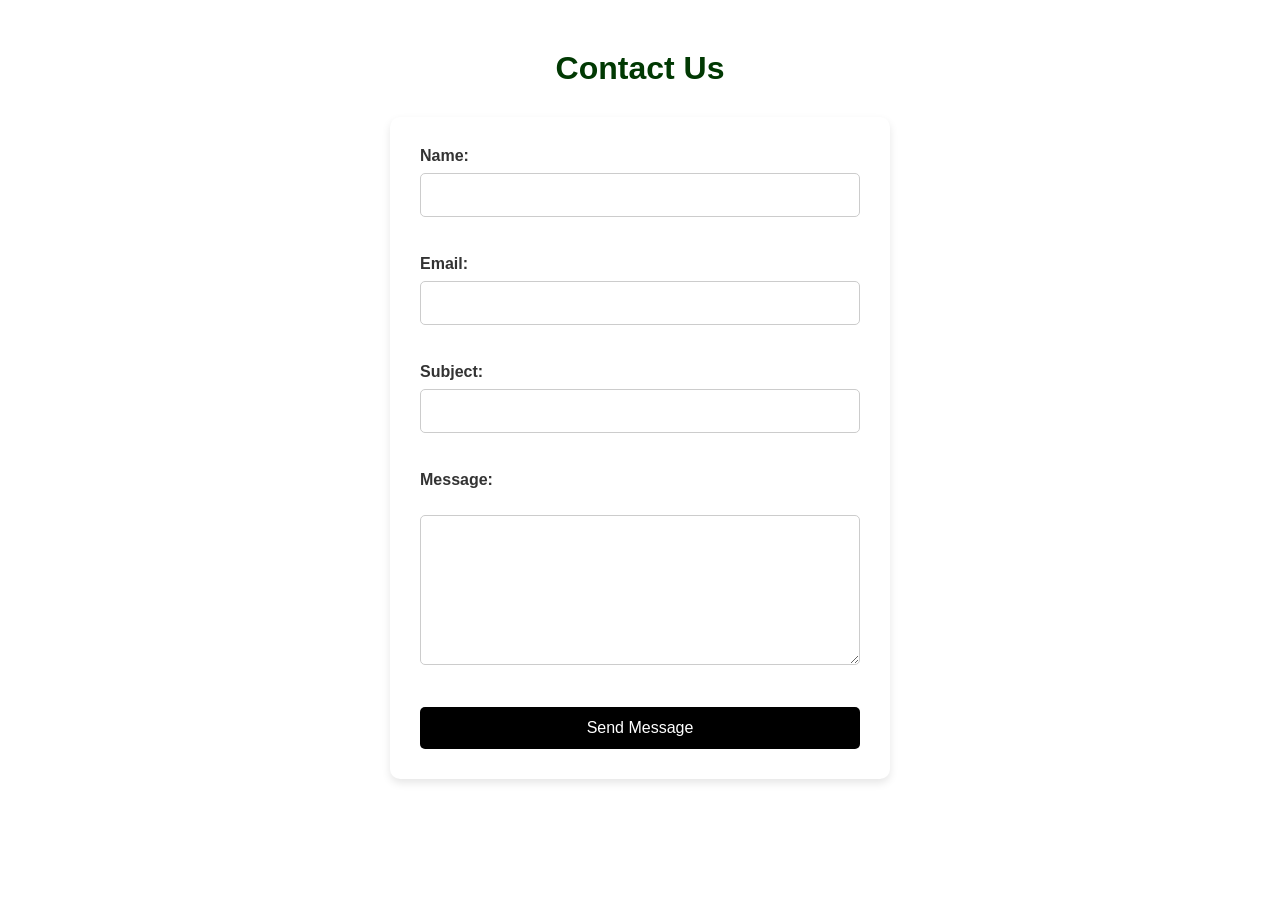
==== index.html @ b8342c4c "Add files via upload" ====
<!DOCTYPE html>
<html lang="en">
  <head>
    <meta charset="UTF-8" />
    <meta name="viewport" content="width=device-width, initial-scale=1.0" />
    <title>Contact Form</title>
    <link rel="stylesheet" href="style.css" />
    <script
      type="text/javascript"
      src="https://cdn.emailjs.com/sdk/2.3.2/email.min.js"
    ></script>
  </head>
  <body>
    <h1>Contact Us</h1>
    <form id="contact-form">
      <label for="name">Name:</label>
      <input type="text" id="name" name="name" required /><br /><br />
      <label for="email">Email:</label>
      <input type="email" id="email" name="email" required /><br /><br />
      <label for="subject">Subject:</label>
      <input type="text" id="subject" name="subject" required /><br /><br />
      <label for="message">Message:</label><br />
      <textarea id="message" name="message" required></textarea><br /><br />
      <button type="submit">Send Message</button>
    </form>
    <script src="script.js"></script>
  </body>
</html>
---- style.css ----
* {
  box-sizing: border-box;
  margin: 0;
  padding: 0;
}

body {
  font-family: Arial, sans-serif;
  color: #333;
  padding: 50px;
}

h1 {
  text-align: center;
  margin-bottom: 30px;
  color: #013903;
}

form {
  max-width: 500px;
  margin: 0 auto;
  background: #fff;
  padding: 30px;
  border-radius: 10px;
  box-shadow: 0 4px 8px rgba(0, 0, 0, 0.1);
}

label {
  display: block;
  margin-bottom: 8px;
  font-weight: bold;
}

input[type="text"],
input[type="email"],
textarea {
  width: 100%;
  padding: 12px;
  margin-bottom: 20px;
  border: 1px solid #ccc;
  border-radius: 5px;
  font-size: 16px;
}

textarea {
  resize: vertical;
  height: 150px;
}

button {
  background-color: black;
  color: white;
  padding: 12px 20px;
  border: none;
  border-radius: 5px;
  cursor: pointer;
  font-size: 16px;
  width: 100%;
}

button:hover {
  background-color: #badbbb;
}

.container {
  display: flex;
  flex-direction: column;
  justify-content: center;
  align-items: center;
}
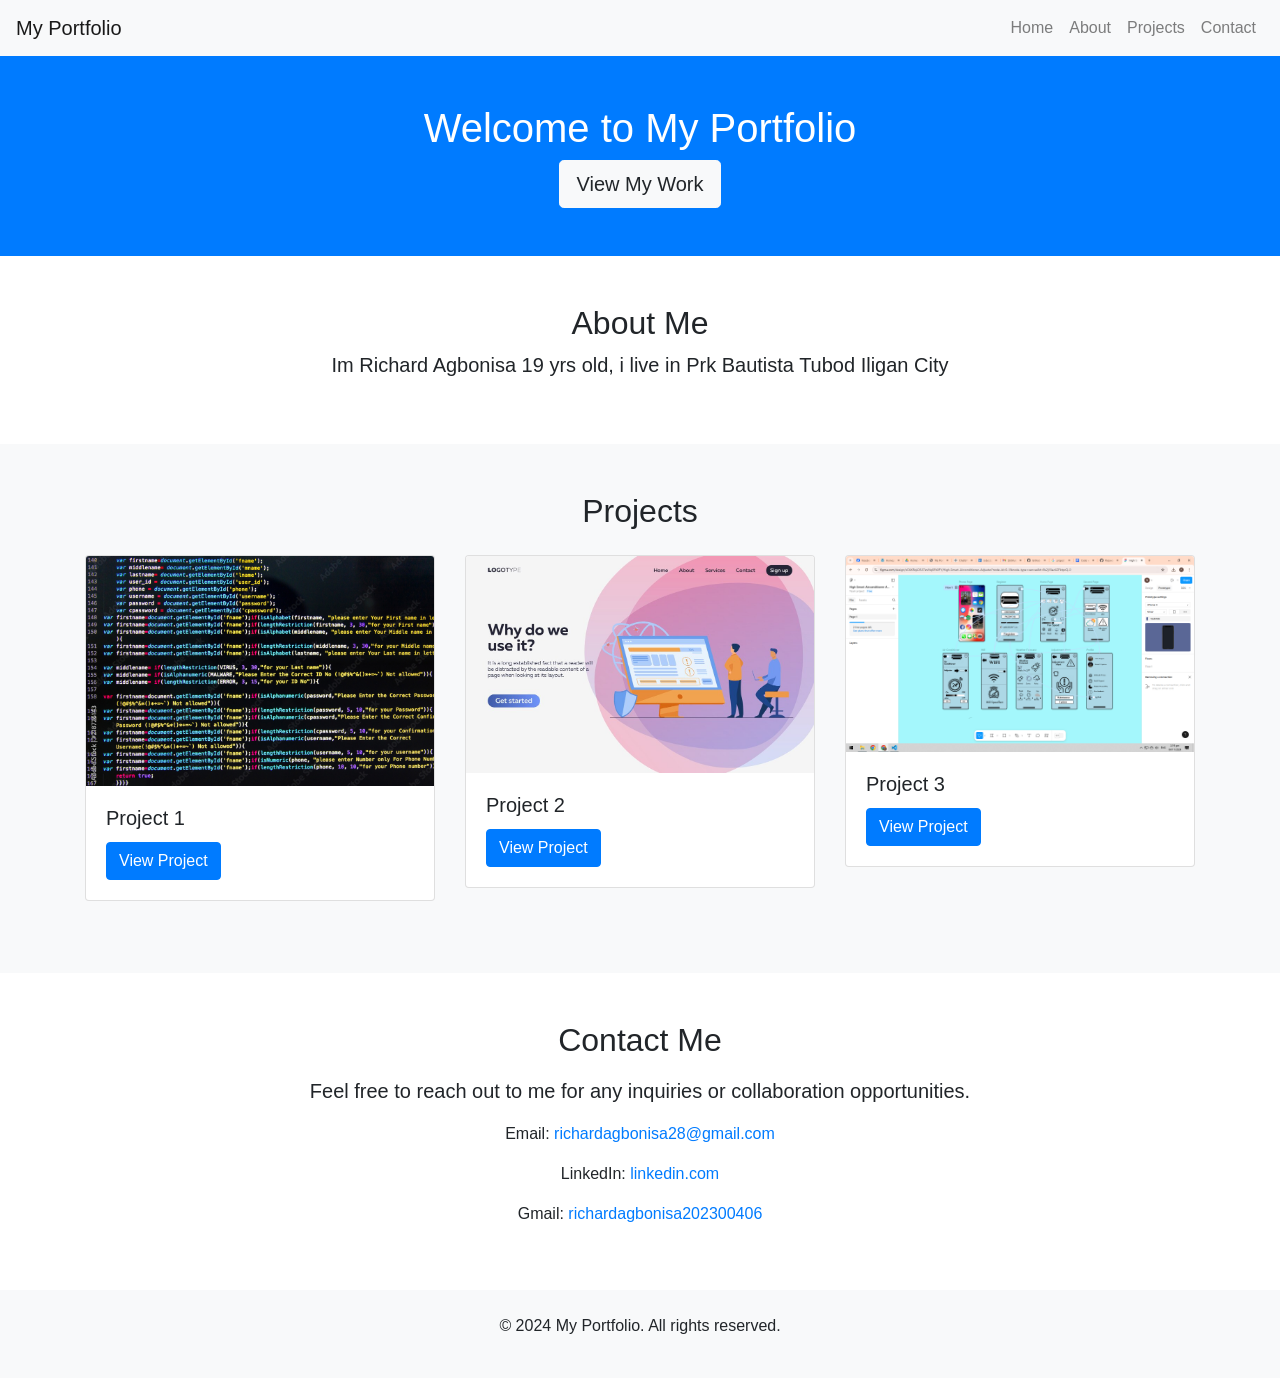
==== commit d592c816: "uploaded files" ====
--- a/index.html
+++ b/index.html
@@ -3,26 +3,141 @@
   <head>
     <meta charset="UTF-8" />
     <meta name="viewport" content="width=device-width, initial-scale=1.0" />
-    <title>Contact Form</title>
-    <link rel="stylesheet" href="style.css" />
-    <script
-      type="text/javascript"
-      src="https://cdn.emailjs.com/sdk/2.3.2/email.min.js"
-    ></script>
+    <title>My Portfolio</title>
+
+    <link
+      rel="stylesheet"
+      href="https://stackpath.bootstrapcdn.com/bootstrap/4.5.2/css/bootstrap.min.css"
+    />
   </head>
   <body>
-    <h1>Contact Us</h1>
-    <form id="contact-form">
-      <label for="name">Name:</label>
-      <input type="text" id="name" name="name" required /><br /><br />
-      <label for="email">Email:</label>
-      <input type="email" id="email" name="email" required /><br /><br />
-      <label for="subject">Subject:</label>
-      <input type="text" id="subject" name="subject" required /><br /><br />
-      <label for="message">Message:</label><br />
-      <textarea id="message" name="message" required></textarea><br /><br />
-      <button type="submit">Send Message</button>
-    </form>
-    <script src="script.js"></script>
+    <nav class="navbar navbar-expand-lg navbar-light bg-light">
+      <a class="navbar-brand" href="#">My Portfolio</a>
+      <button
+        class="navbar-toggler"
+        type="button"
+        data-toggle="collapse"
+        data-target="#navbarNav"
+        aria-controls="navbarNav"
+        aria-expanded="false"
+        aria-label="Toggle navigation"
+      >
+        <span class="navbar-toggler-icon"></span>
+      </button>
+      <div class="collapse navbar-collapse" id="navbarNav">
+        <ul class="navbar-nav ml-auto">
+          <li class="nav-item">
+            <a class="nav-link" href="#home">Home</a>
+          </li>
+          <li class="nav-item">
+            <a class="nav-link" href="#about">About</a>
+          </li>
+          <li class="nav-item">
+            <a class="nav-link" href="#projects">Projects</a>
+          </li>
+          <li class="nav-item">
+            <a class="nav-link" href="contact.html">Contact</a>
+          </li>
+        </ul>
+      </div>
+    </nav>
+
+    <header class="hero bg-primary text-white text-center py-5">
+      <div class="container">
+        <h1>Welcome to My Portfolio</h1>
+        <a href="#projects" class="btn btn-light btn-lg">View My Work</a>
+      </div>
+    </header>
+
+    <section id="about" class="py-5 text-center">
+      <div class="container">
+        <h2>About Me</h2>
+        <p class="lead">
+          Im Richard Agbonisa 19 yrs old, i live in Prk Bautista Tubod Iligan
+          City
+        </p>
+      </div>
+    </section>
+
+    <section id="projects" class="bg-light py-5">
+      <div class="container">
+        <h2 class="text-center">Projects</h2>
+        <div class="row mt-4">
+          <div class="col-md-4">
+            <div class="card mb-4">
+              <img src="code.jpg" class="card-img-top" alt="Project 1" />
+              <div class="card-body">
+                <h5 class="card-title">Project 1</h5>
+
+                <a href="#" class="btn btn-primary">View Project</a>
+              </div>
+            </div>
+          </div>
+          <div class="col-md-4">
+            <div class="card mb-4">
+              <img src="project2.jpg" class="card-img-top" alt="Project 2" />
+              <div class="card-body">
+                <h5 class="card-title">Project 2</h5>
+                <a href="#" class="btn btn-primary">View Project</a>
+              </div>
+            </div>
+          </div>
+          <div class="col-md-4">
+            <div class="card mb-4">
+              <img src="img2.png" class="card-img-top" alt="Project 3" />
+              <div class="card-body">
+                <h5 class="card-title">Project 3</h5>
+                <a href="#" class="btn btn-primary">View Project</a>
+              </div>
+            </div>
+          </div>
+        </div>
+      </div>
+    </section>
+
+    <section id="contact" class="py-5 text-center">
+      <div class="container">
+        <h2>Contact Me</h2>
+        <p class="lead mt-3">
+          Feel free to reach out to me for any inquiries or collaboration
+          opportunities.
+        </p>
+        <p>
+          Email:
+          <a href="https://www.facebook.com/richard.agbonisa28"
+            >richardagbonisa28@gmail.com</a
+          >
+        </p>
+        <p>
+          LinkedIn:
+          <a href="https://www.linkedin.com/jobs/">linkedin.com</a>
+        </p>
+        <p>
+          Gmail:
+          <a href="https://mail.google.com/mail/u/0/#inbox"
+            >richardagbonisa202300406</a
+          >
+        </p>
+      </div>
+    </section>
+
+    <footer class="bg-light text-center py-4">
+      <p>&copy; 2024 My Portfolio. All rights reserved.</p>
+    </footer>
+
+    <script src="https://code.jquery.com/jquery-3.5.1.slim.min.js"></script>
+    <script src="https://cdn.jsdelivr.net/npm/@popperjs/core@2.9.2/dist/umd/popper.min.js"></script>
+    <script src="https://stackpath.bootstrapcdn.com/bootstrap/4.5.2/js/bootstrap.min.js"></script>
+
+    <script>
+      document.querySelectorAll('a[href^="#"]').forEach((anchor) => {
+        anchor.addEventListener("click", function (e) {
+          e.preventDefault();
+          document.querySelector(this.getAttribute("href")).scrollIntoView({
+            behavior: "smooth",
+          });
+        });
+      });
+    </script>
   </body>
 </html>
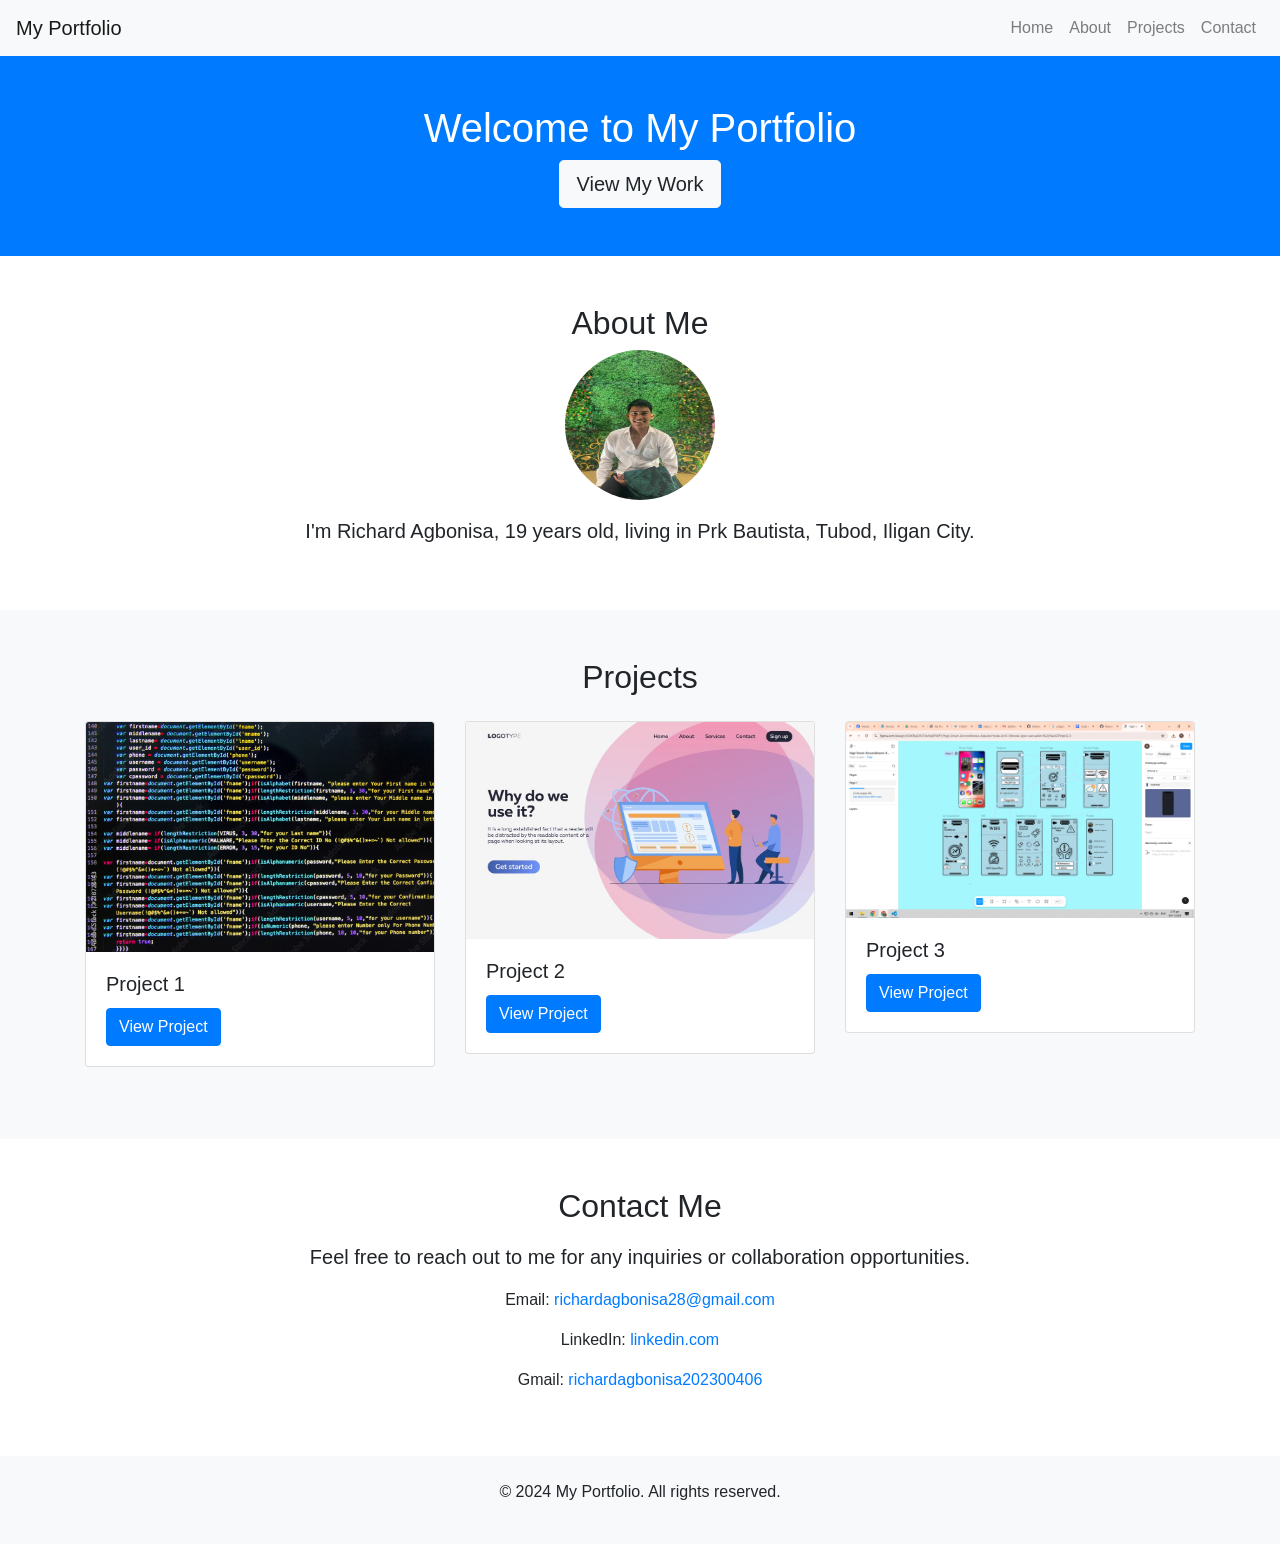
==== commit ad59737c: "uploaded file" ====
--- a/index.html
+++ b/index.html
@@ -52,9 +52,15 @@
     <section id="about" class="py-5 text-center">
       <div class="container">
         <h2>About Me</h2>
+        <img
+          src="pic.jpg"
+          alt="Profile Picture"
+          class="rounded-circle img-fluid mb-3"
+          style="width: 150px; height: 150px"
+        />
         <p class="lead">
-          Im Richard Agbonisa 19 yrs old, i live in Prk Bautista Tubod Iligan
-          City
+          I'm Richard Agbonisa, 19 years old, living in Prk Bautista, Tubod,
+          Iligan City.
         </p>
       </div>
     </section>
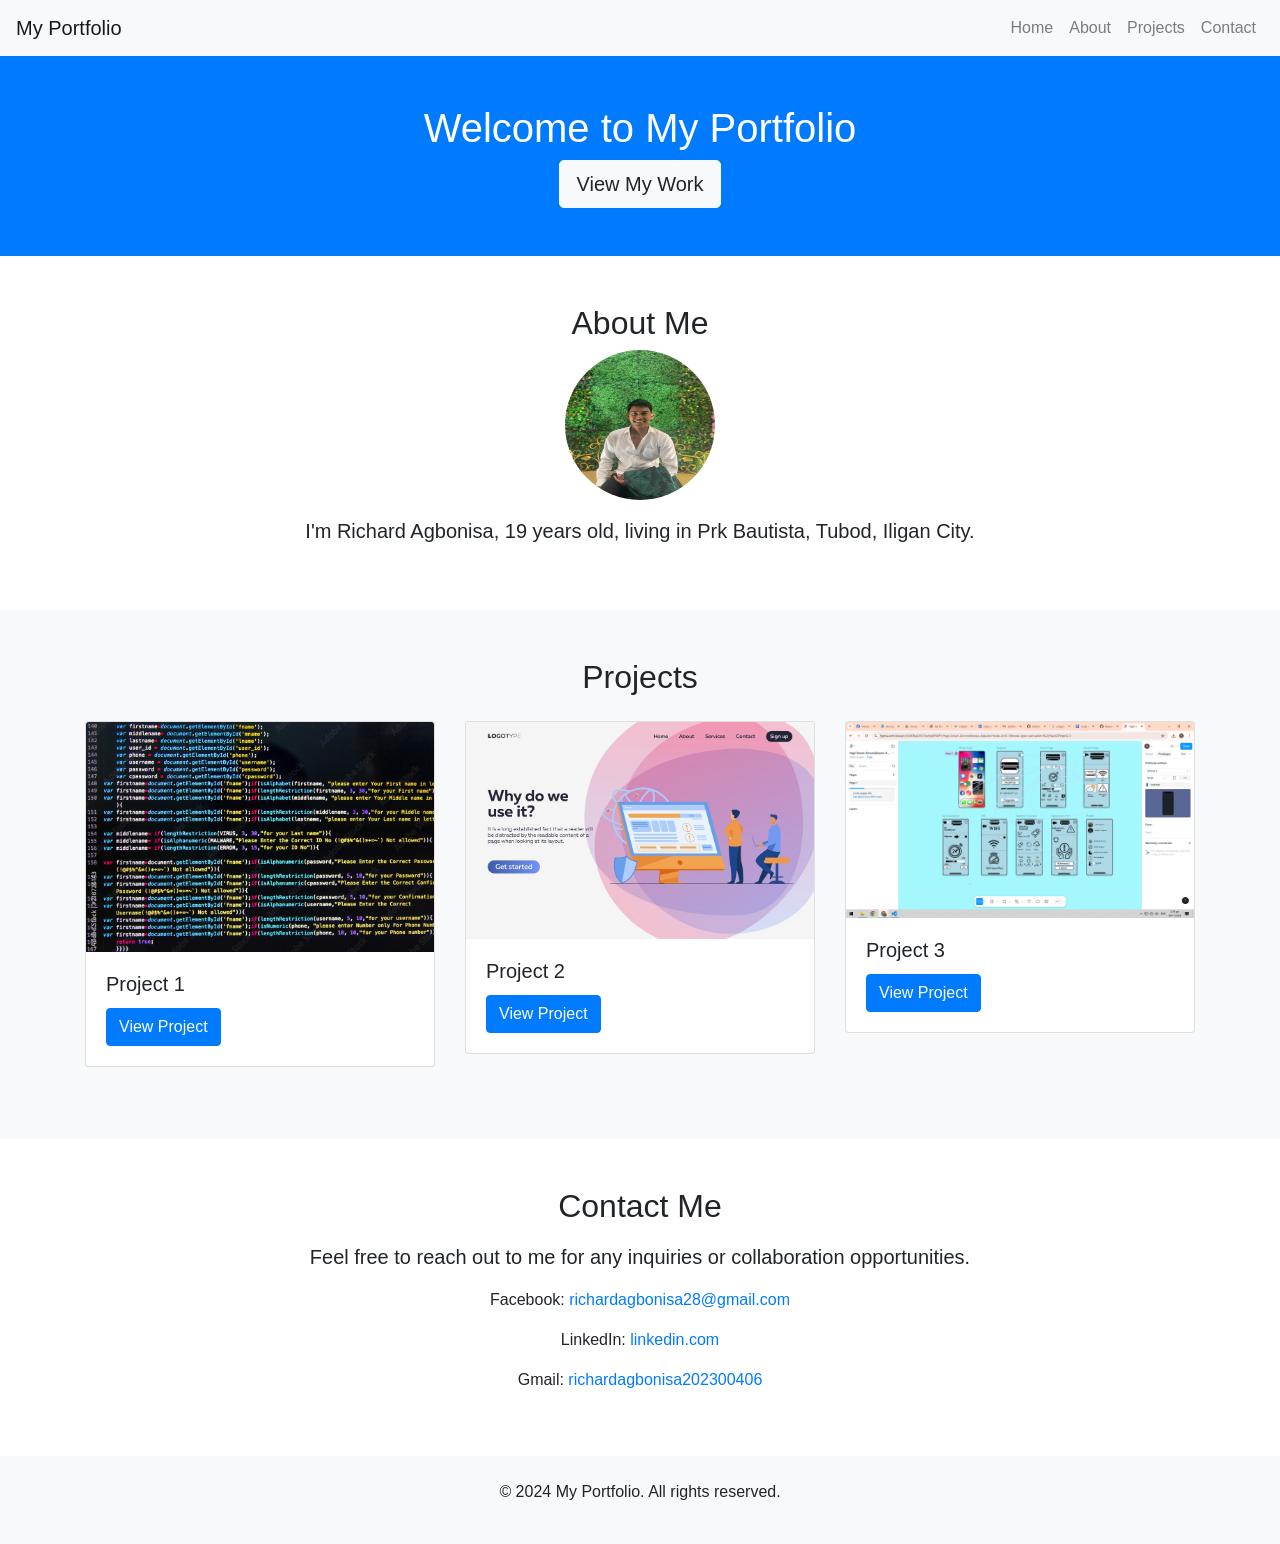
==== commit 61971c8f: "Update index.html" ====
--- a/index.html
+++ b/index.html
@@ -109,7 +109,7 @@
           opportunities.
         </p>
         <p>
-          Email:
+          Facebook:
           <a href="https://www.facebook.com/richard.agbonisa28"
             >richardagbonisa28@gmail.com</a
           >
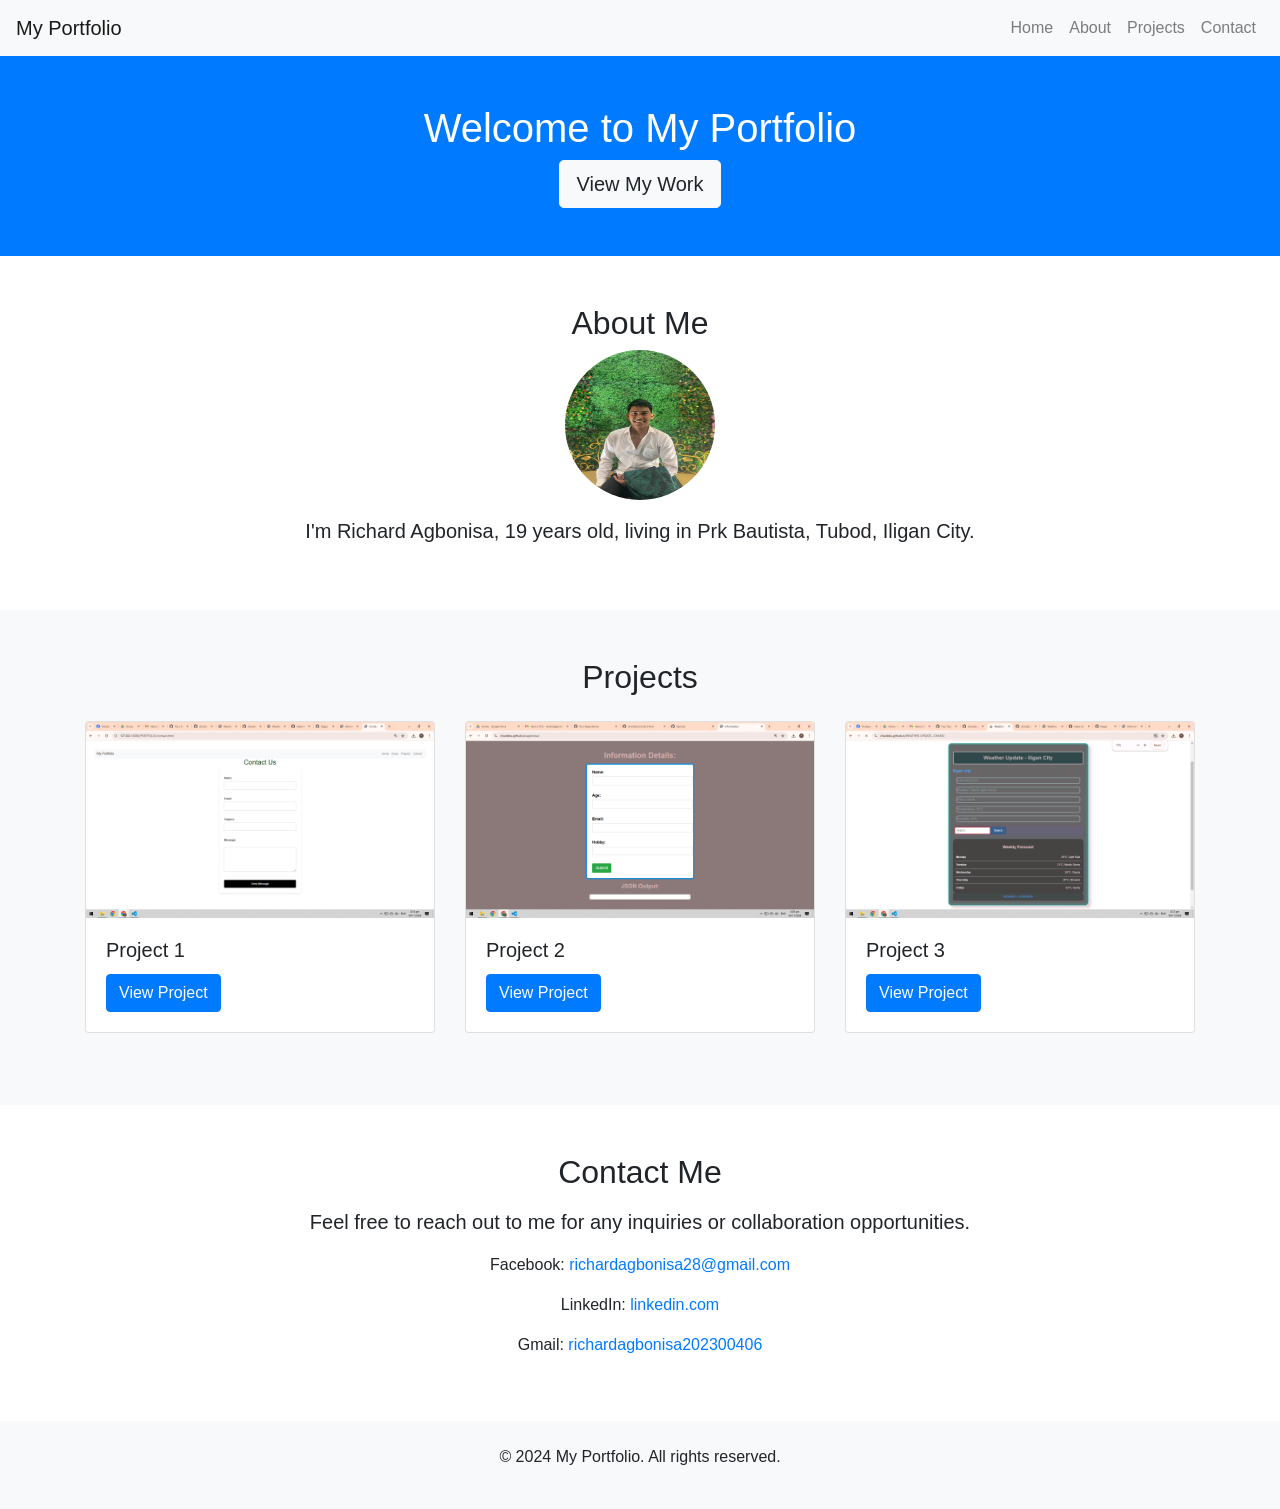
==== commit b74dc735: "updated files" ====
--- a/index.html
+++ b/index.html
@@ -71,7 +71,7 @@
         <div class="row mt-4">
           <div class="col-md-4">
             <div class="card mb-4">
-              <img src="code.jpg" class="card-img-top" alt="Project 1" />
+              <img src="contact us.png" class="card-img-top" alt="Project 1" />
               <div class="card-body">
                 <h5 class="card-title">Project 1</h5>
 
@@ -81,7 +81,7 @@
           </div>
           <div class="col-md-4">
             <div class="card mb-4">
-              <img src="project2.jpg" class="card-img-top" alt="Project 2" />
+              <img src="info.png" class="card-img-top" alt="Project 2" />
               <div class="card-body">
                 <h5 class="card-title">Project 2</h5>
                 <a href="#" class="btn btn-primary">View Project</a>
@@ -90,7 +90,7 @@
           </div>
           <div class="col-md-4">
             <div class="card mb-4">
-              <img src="img2.png" class="card-img-top" alt="Project 3" />
+              <img src="weather.png" class="card-img-top" alt="Project 3" />
               <div class="card-body">
                 <h5 class="card-title">Project 3</h5>
                 <a href="#" class="btn btn-primary">View Project</a>
